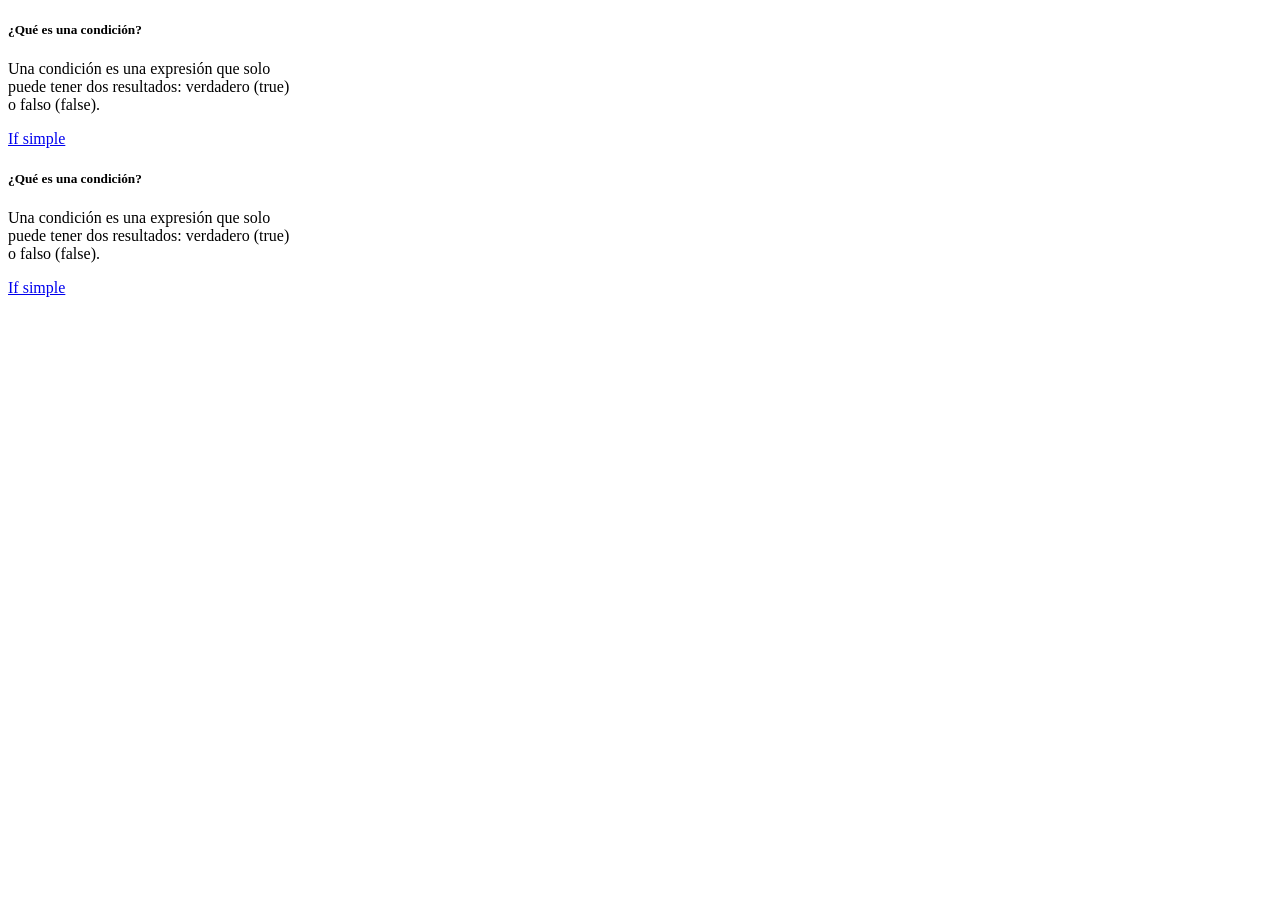
==== 02_condicionales/index.html @ ea8c9221 "jdoiahdapj" ====
<!DOCTYPE html>
<html lang="es">

<head>
    <meta charset="UTF-8">
    <meta name="viewport" content="width=device-width, initial-scale=1.0">
    <meta name="author" content="matiasrios@liceovvh.cl">
    <!-- Conexión CSS -->
    <link rel="stylesheet" href="static/css/style.css">
    <title>Condicionales</title>
</head>

<body>
    <main>
        <div class="card" style="width: 18rem;">
            <div class="card-body">
                <h5 class="card-title">¿Qué es una condición?</h5>
                <p class="card-text">Una condición es una expresión que solo puede tener dos resultados: verdadero
                    (true) o falso (false).</p>
                <a href="#" class="btn btn-primary" onclick="porteroDigital()">If simple</a>
            </div>
        </div>
        <div class="card" style="width: 18rem;">
            <div class="card-body">
                <h5 class="card-title">¿Qué es una condición?</h5>
                <p class="card-text">Una condición es una expresión que solo puede tener dos resultados: verdadero
                    (true) o falso (false).</p>
                <a href="#" class="btn btn-primary" onclick="porteroDigital()">If simple</a>
            </div>
        </div>
    </main>

    <!-- Conexión JavaScript -->
    <script src="static/js/script.js"></script>

</body>

</html>
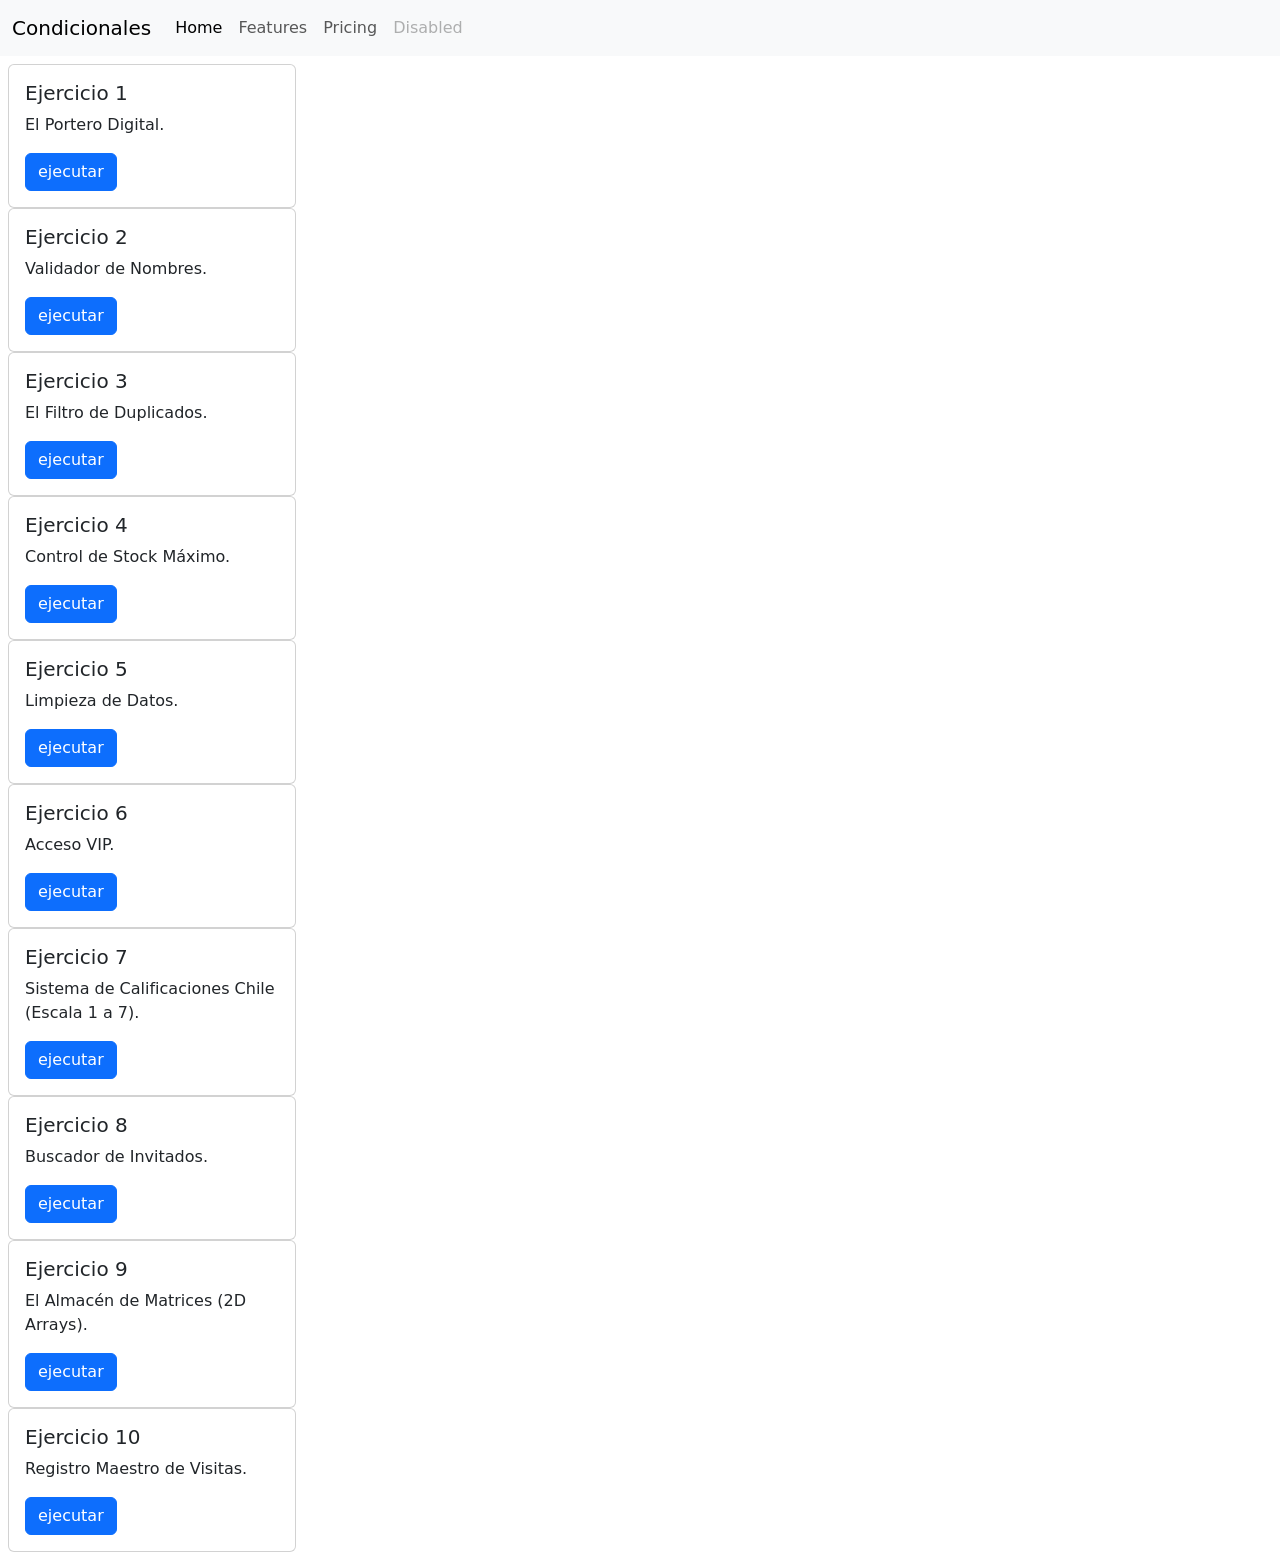
==== commit cd1520e1: "adadadada" ====
--- a/02_condicionales/index.html
+++ b/02_condicionales/index.html
@@ -4,35 +4,131 @@
 <head>
     <meta charset="UTF-8">
     <meta name="viewport" content="width=device-width, initial-scale=1.0">
-    <meta name="author" content="matiasrios@liceovvh.cl">
-    <!-- Conexión CSS -->
+    <title>arreglos y matrices</title>
+    <!-- Estilo bootstrap -->
+    <link href="https://cdn.jsdelivr.net/npm/bootstrap@5.3.8/dist/css/bootstrap.min.css" rel="stylesheet"
+        integrity="sha384-sRIl4kxILFvY47J16cr9ZwB07vP4J8+LH7qKQnuqkuIAvNWLzeN8tE5YBujZqJLB" crossorigin="anonymous">
+    <link rel="stylesheet" href="https://cdn.jsdelivr.net/npm/bootstrap-icons@1.13.1/font/bootstrap-icons.min.css">
     <link rel="stylesheet" href="static/css/style.css">
-    <title>Condicionales</title>
 </head>
 
 <body>
-    <main>
+    <header>
+        <nav class="navbar navbar-expand-lg bg-body-tertiary">
+            <div class="container-fluid">
+                <a class="navbar-brand" href="#">Condicionales</a>
+                <button class="navbar-toggler" type="button" data-bs-toggle="collapse" data-bs-target="#navbarNav"
+                    aria-controls="navbarNav" aria-expanded="false" aria-label="Toggle navigation">
+                    <span class="navbar-toggler-icon"></span>
+                </button>
+                <div class="collapse navbar-collapse" id="navbarNav">
+                    <ul class="navbar-nav">
+                        <li class="nav-item">
+                            <a class="nav-link active" aria-current="page" href="#">Home</a>
+                        </li>
+                        <li class="nav-item">
+                            <a class="nav-link" href="#">Features</a>
+                        </li>
+                        <li class="nav-item">
+                            <a class="nav-link" href="#">Pricing</a>
+                        </li>
+                        <li class="nav-item">
+                            <a class="nav-link disabled" aria-disabled="true">Disabled</a>
+                        </li>
+                    </ul>
+                </div>
+            </div>
+        </nav>
+    </header>
+    <main class="contenedor p-2">
+       <!-- tarjeta 1 -->
         <div class="card" style="width: 18rem;">
             <div class="card-body">
-                <h5 class="card-title">¿Qué es una condición?</h5>
-                <p class="card-text">Una condición es una expresión que solo puede tener dos resultados: verdadero
-                    (true) o falso (false).</p>
-                <a href="#" class="btn btn-primary" onclick="porteroDigital()">If simple</a>
+                <h5 class="card-title">Ejercicio 1</h5>
+                <p class="card-text">El Portero Digital.</p>
+                <button href="#" class="btn btn-primary" onclick="porteroDigital()">ejecutar</button>
             </div>
         </div>
+        <!-- tarjeta 2 -->
         <div class="card" style="width: 18rem;">
             <div class="card-body">
-                <h5 class="card-title">¿Qué es una condición?</h5>
-                <p class="card-text">Una condición es una expresión que solo puede tener dos resultados: verdadero
-                    (true) o falso (false).</p>
-                <a href="#" class="btn btn-primary" onclick="porteroDigital()">If simple</a>
+                <h5 class="card-title">Ejercicio 2</h5>
+                <p class="card-text">Validador de Nombres.</p>
+                <button href="#" class="btn btn-primary" onclick="filaEspera()">ejecutar</button>
+            </div>
+        </div>
+        <!-- tarjeta 3 -->
+        <div class="card" style="width: 18rem;">
+            <div class="card-body">
+                <h5 class="card-title">Ejercicio 3</h5>
+                <p class="card-text">El Filtro de Duplicados.</p>
+                <a href="#" class="btn btn-primary" onclick="reordenarDatos()">ejecutar</a>
+            </div>
+        </div>
+        <!-- tarjeta 4 -->
+        <div class="card" style="width: 18rem;">
+            <div class="card-body">
+                <h5 class="card-title">Ejercicio 4</h5>
+                <p class="card-text">Control de Stock Máximo.</p>
+                <button href="#" class="btn btn-primary" onclick="controlStock()">ejecutar</button>
+            </div>
+        </div>
+        <!-- tarjeta 5 -->
+        <div class="card" style="width: 18rem;">
+            <div class="card-body">
+                <h5 class="card-title">Ejercicio 5</h5>
+                <p class="card-text">Limpieza de Datos.</p>
+                <button href="#" class="btn btn-primary" onclick="operarIntruso()">ejecutar</button>
+            </div>
+        </div>
+        <!-- tarjeta 6 -->
+        <div class="card" style="width: 18rem;">
+            <div class="card-body">
+                <h5 class="card-title">Ejercicio 6</h5>
+                <p class="card-text">Acceso VIP.</p>
+                <button href="#" class="btn btn-primary" onclick="accesoVip()">ejecutar</button>
+            </div>
+        </div>
+        <!-- tarjeta 7 -->
+        <div class="card" style="width: 18rem;">
+            <div class="card-body">
+                <h5 class="card-title">Ejercicio 7</h5>
+                <p class="card-text">Sistema de Calificaciones Chile (Escala 1 a 7).</p>
+                <button href="#" class="btn btn-primary" onclick="sistemaCalificaciones()">ejecutar</button>
+            </div>
+        </div>
+        <!-- tarjeta 8 -->
+        <div class="card" style="width: 18rem;">
+            <div class="card-body">
+                <h5 class="card-title">Ejercicio 8</h5>
+                <p class="card-text">Buscador de Invitados.</p>
+                <button href="#" class="btn btn-primary" onclick="invitados()">ejecutar</button>
+            </div>
+        </div>
+        <!-- tarjeta 9 -->
+        <div class="card" style="width: 18rem;">
+            <div class="card-body">
+                <h5 class="card-title">Ejercicio 9</h5>
+                <p class="card-text">El Almacén de Matrices (2D Arrays).</p>
+                <button href="#" class="btn btn-primary" onclick="almacenMatrices()">ejecutar</button>
+            </div>
+        </div>
+        <!-- tarjeta 10 -->
+        <div class="card" style="width: 18rem;">
+            <div class="card-body">
+                <h5 class="card-title">Ejercicio 10</h5>
+                <p class="card-text">Registro Maestro de Visitas.</p>
+                <button href="#" class="btn btn-primary" onclick="registroMaestros()">ejecutar</button>
             </div>
         </div>
     </main>
 
-    <!-- Conexión JavaScript -->
+
+
+    <script src="https://cdn.jsdelivr.net/npm/bootstrap@5.3.8/dist/js/bootstrap.bundle.min.js"
+        integrity="sha384-FKyoEForCGlyvwx9Hj09JcYn3nv7wiPVlz7YYwJrWVcXK/BmnVDxM+D2scQbITxI"
+        crossorigin="anonymous"></script>
     <script src="static/js/script.js"></script>
-
 </body>
 
 </html>
